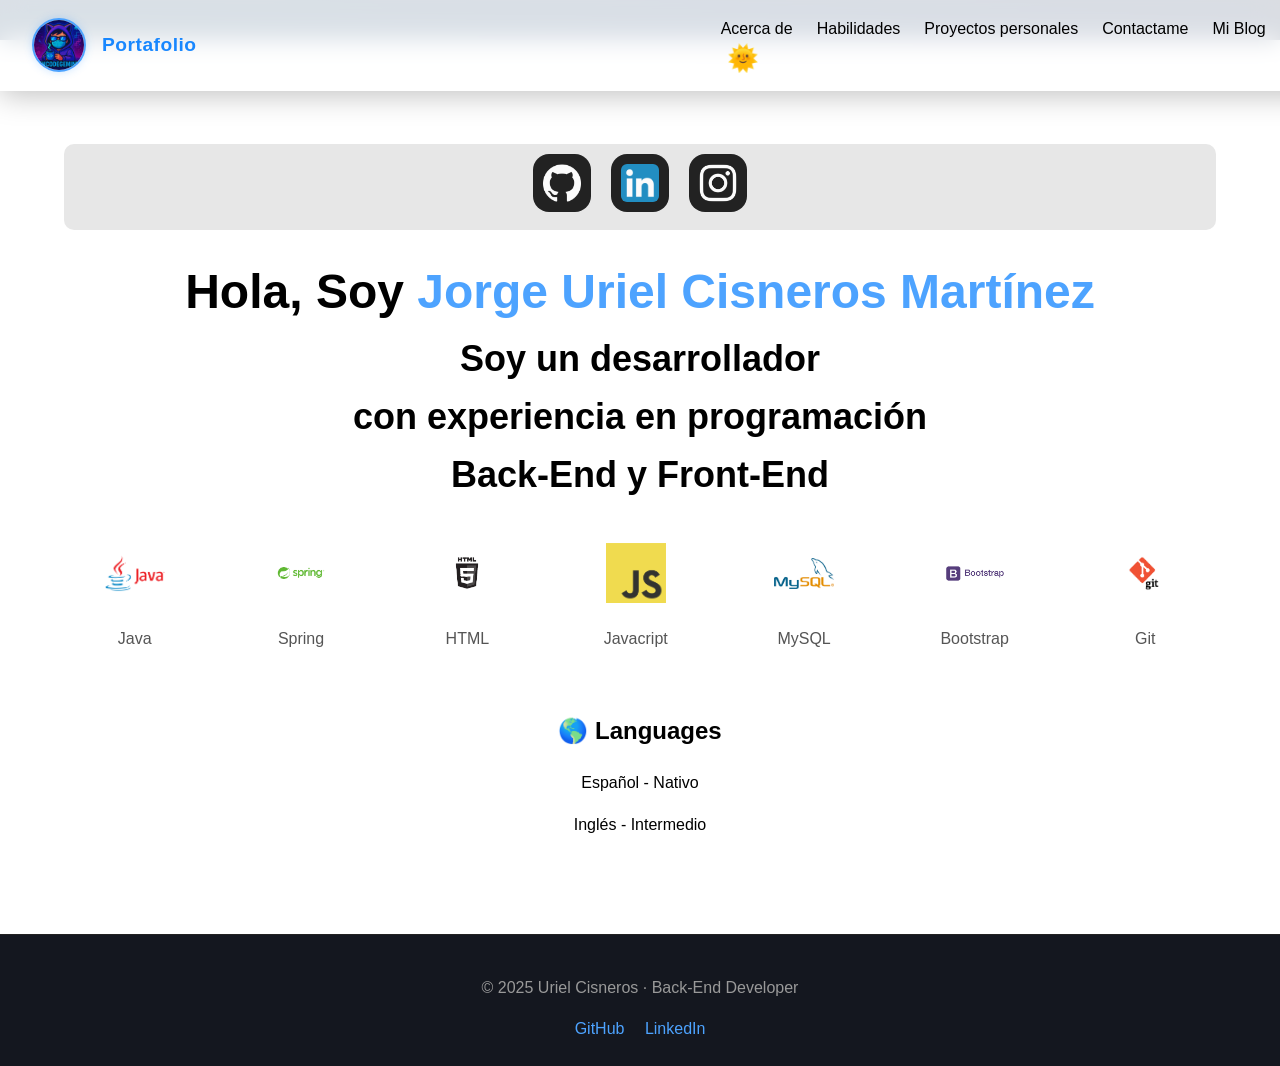
==== index.html @ 3449e710 "modificaciones del modo claro/modo oscuro" ====
<!DOCTYPE html>
<html lang="es">

<head>
  <meta charset="UTF-8">
  <meta name="viewport" content="width=device-width, initial-scale=1.0">
  <title>Portafolio - Uriel Cisneros</title>
  <link rel="stylesheet" href="style_principal.css">

</head>

<body>
  <!-- HEADER -->
  <header class="header">
    <div class="logo-container">
      <img src="media/logo.png" alt="Logo" class="logo">
      <h1>Portafolio</h1>
    </div>
    <nav class="navbar">
      <ul>
        <li><a data-modal="about-modal" href="#">Acerca de</a></li>
        <li><a data-modal="habilities-modal" href="#">Habilidades</a></li>
        <li><a data-modal="projects-modal" href="#">Proyectos personales</a></li>
        <li><a data-modal="contact-modal" href="#">Contactame</a></li>
        <li><a href="notas.html">Mi Blog</a></li>
        <li><a href="#">CV</a></li>
      </ul>
      <button id="theme-toggle" class="theme-toggle">🌞</button>
    </nav>
  </header>

  <!-- MODAL HOME -->
  <div id="home-modal" class="modal active">
    <div class="modal-content">
      
      <div class="redes-sociales">
        <a href="https://github.com/EncodeGeminis"><img src="media/logo_git_hub.png" alt="GitHub"></a>
        <a href="https://www.linkedin.com/in/jorge-uriel-cisneros-martinez-8104a3252/"><img
            src="media/logo_linked_in.png" alt="LinkedIn"></a>
        <a href="https://www.instagram.com/rx.blake?igsh=cTdqNm5lcXN5YTht"><img src="media/logo_instagram.png"
            alt="Instagram"></a>
      </div>

      <h1>Hola, Soy <span class="highlight">Jorge Uriel Cisneros Martínez</span></h1>
      <h2 class="text-sub">Soy un desarrollador </h2>
      <h2 class="text-sub">con experiencia en programación</h2>
      <h2 class="text-sub">Back-End y Front-End</h2>


      <div class="card-tecnologies">
        <div class="tecnologias">
          <div>
            <img src="media/logo_java.png" alt="Java">
            <h2>Java</h2>
          </div>
          <div>
            <img src="media/logo_spring.png" alt="Spring">
            <h2>Spring</h2>
          </div>
          <div>
            <img src="media/logo_html.png" alt="HTML">
            <h2>HTML</h2>
          </div>
          <div>
            <img src="media/logo_js.png" alt="JavaScript">
            <h2>Javacript</h2>
          </div>
          <div>
            <img src="media/logo_mysql.png" alt="MySQL">
            <h2>MySQL</h2>
          </div>
          <div>
            <img src="media/logo_bootstrap.png" alt="Bootstrap">
            <h2>Bootstrap</h2>
          </div>
          <div>
            <img src="media/logo_git.png" alt="Git">
            <h2>Git</h2>
          </div>
        </div>
      </div>

      <div class="idiomas">
        <h2>🌎 Languages</h2>
        <p>Español - Nativo</p>
        <p>Inglés - Intermedio</p>
      </div>
    </div>
  </div>

  <!-- MODAL ABOUT -->
  <div id="about-modal" class="modal">
    <div class="modal-content">
      <h1>¿Quién es? <span class="highlight">Jorge Uriel Cisneros Martínez</span></h1>
      <h2>soy un desarrollador apasionado por la programacion y la tecnologia</h2>

      <p class="intro-text">
        Desarrollador Full-stack apasionado por crear software funcional, moderno y bien estructurado. Graduado en
        Ciencias Computacionales, con experiencia en el uso de Spring, JPA, Firebase y tecnologías web como HTML, CSS y
        JavaScript.

        Disfruto transformar ideas en proyectos reales, optimizando procesos y aplicando soluciones inteligentes. Me
        considero una persona analítica, autodidacta y con una fuerte orientación a la mejora continua. Actualmente
        enfocado en fortalecer mis habilidades backend y contribuir en entornos colaborativos de desarrollo.</p>

      <div class="idiomas">
        <h2>Languages</h2>
        <p>Español - Nativo</p>
        <p>Inglés - Intermedio</p>
      </div>

      <button class="next-btn" onclick="openModal('projects-modal')">Ver proyectos →</button>
    </div>
  </div>

  <!-- MODAL HABILITIES -->
  <div id="habilities-modal" class="modal">
    <div class="modal-content">
      <h1>Habilidades <span class="highlight">y Herramientas</span></h1>

      <h1>Estan son las habilidades <span class="highlight">y Tecnologias que uso actualmente</span></h1>


      <div class="card-habilities">
        <div class="tecnologias">
          <div>
            <img src="media/logo_java.png" alt="Java">
            <h2>Java</h2>
          </div>
          <div>
            <img src="media/logo_spring.png" alt="Spring">
            <h2>Spring</h2>
          </div>
          <div>
            <img src="media/logo_html.png" alt="HTML">
            <h2>HTML</h2>
          </div>
          <div>
            <img src="media/logo_js.png" alt="JavaScript">
            <h2>Javacript</h2>
          </div>
          <div>
            <img src="media/logo_mysql.png" alt="MySQL">
            <h2>MySQL</h2>
          </div>
          <div>
            <img src="media/logo_bootstrap.png" alt="Bootstrap">
            <h2>Bootstrap</h2>
          </div>
          <div>
            <img src="media/logo_git.png" alt="Git">
            <h2>Git</h2>
          </div>
        </div>
      </div>
    </div>
  </div>

  <!-- MODAL PROJECTS -->
  <div id="projects-modal" class="modal">
    <div class="modal-content">
      <div class="container-projects">
        <h1>Mis proyectos</h1>
        <div class="project-card">
          <div class="project-left">
            <h3 class="project-title">Crud Bancario con Spring</h3>
            <p class="project-description">
              Desarrollé una aplicación web utilizando Spring Framework con Hibernate para la gestión de empleados y
              usuarios, conectada a una base de datos MySQL...
            </p>
            <div class="project-tags">
              <span>Java</span>
              <span>Springboot</span>
              <span>MySQL</span>
              <span>HTML/CSS</span>
            </div>
            <a href="https://github.com/EncodeGeminis/spring-crud">ver repositorio</a>
          </div>
          <div class="project-right">
            <div class="project-image" onclick="openCarousel('spring', event)">
              <img src="media/spring/crud_1.png" alt="spring">
              <div class="image-overlay">ver más imágenes</div>
            </div>
          </div>
        </div>

        <div class="project-card">
          <div class="project-left">
            <h3 class="project-title">App con Android studio</h3>
            <p class="project-description">Desarrollé una aplicación móvil utilizando Android Studio con Java y
              Firebase, que permite a los usuarios autenticarse y gestionar su información de manera interactiva. La
              aplicación incluye funcionalidades para crear y almacenar notas, guardar información personal, visualizar
              imágenes y reproducir música, así como un chat básico para interactuar con otros usuarios. La
              implementación garantiza un manejo eficiente de datos en tiempo real y una experiencia de usuario fluida.
            </p>
            <div class="project-tags">
              <span>Java</span>
              <span>Firebase</span>
            </div>
             <a href="https://github.com/EncodeGeminis/ApiRest">ver repositorio</a>
          </div>
          <div class="project-right">
            <div class="project-image" onclick="openCarousel('android', event)">
              <img src="media/android/android_1.png" alt="proyecto1">
              <div class="image-overlay">ver más imágenes</div>
            </div>
          </div>
        </div>

        <div class="project-card">
          <div class="project-left">
            <h3 class="project-title">English web app</h3>
            <p class="project-description">
              Desarrollé una página web educativa para la visualización y repaso de los
              temas fundamentales del idioma inglés, utilizando HTML, CSS y JavaScript. La aplicación incorpora
              almacenamiento local con archivos JSON, permitiendo una gestión eficiente de los contenidos y una
              experiencia de aprendizaje interactiva para los usuarios.
            </p>
            <div class="project-tags">
              <span>HTML</span>
              <span>CSS</span>
              <span>Javascript</span>
              <span>JSON</span>
            </div>
            <a href="https://github.com/EncodeGeminis/EnglishWebApp">ver repositorio</a>
          </div>
          <div class="project-right">
            <div class="project-image" onclick="openCarousel('englishApp', event)">
              <img src="media/englishApp/english_1.png" alt="proyecto1">
              <div class="image-overlay">ver más imágenes</div>
            </div>
          </div>
        </div>

        <div class="project-card">
          <div class="project-left">
            <h3 class="project-title">Java projects</h3>
            <p class="project-description">
              Compilé una carpeta de ejemplos de código en Java, que incluye
              implementaciones de conceptos y estructuras fundamentales del lenguaje. Este proyecto refleja mi
              conocimiento práctico en programación orientada a objetos, manejo de estructuras de control, colecciones y
              buenas prácticas en desarrollo Java..
            </p>
            <div class="project-tags">
              <span>Java</span>
            </div>
            <a href="https://github.com/EncodeGeminis/JavaProjects">ver repositorio</a>
          </div>
          <div class="project-right">
            <div class="project-image" onclick="openCarousel('javaProjects', event)">
              <img src="media/java/java_1.png" alt="javaProjects">
              <div class="image-overlay">ver más imágenes</div>
            </div>
          </div>
        </div>

        <div class="project-card">
          <div class="project-left">
            <h3 class="project-title">Spring Security</h3>
            <p class="project-description">
              Desarrollé una aplicación web utilizando Spring Framework, Java, Thymeleaf y
              Hibernate, enfocada en la seguridad y autenticación de usuarios mediante Spring Security. La aplicación
              permite la asignación de roles de Administrador y Usuario, controlando el acceso a la gestión de empleados
              y garantizando la protección de la información sensible.
            </p>
            <div class="project-tags">
              <span>Java</span>
              <span>Bootstrap</span>
              <span>Springboot</span>
              <span>Mysql</span>
              <span>HTML/ CSS</span>
            </div>
            <a href="https://github.com/EncodeGeminis/SpringSecurity">ver repositorio</a>
          </div>
          <div class="project-right">
            <div class="project-image" onclick="openCarousel('springSecurity', event)">
              <img src="media/spring_security/spring_security_1.png" alt="proyecto1">
              <div class="image-overlay">ver más imágenes</div>
            </div>
          </div>
        </div>

        

        <div id="carousel-modal" class="carousel-modal hidden">
          <span class="close-btn" onclick="closeCarousel()">&times;</span>
          <img id="carousel-img" src="" alt="Imagen del proyecto" />
          <div class="carousel-controls">
            <button onclick="prevImage()">←</button>
            <button onclick="nextImage()">→</button>
          </div>
        </div>

      
        <button class="prev-btn" onclick="openModal('about-modal')">← Volver</button>
      
      </div>
    </div>
  </div>

  <!-- MODAL CONTACT-->
<div id="contact-modal" class="modal">
  <div class="modal-content contact-container">

    <h1>📬 Contactame</h1>
    <p>¿Tienes un proyecto en mente o deseas colaborar? Contáctame y estaré encantado de conversar.</p>

    <div class="contact-info">
      <div class="contact-item">
        <img src="media/logo_mail.jpg" alt="Email">
        <a href="mailto:urielc.developer@gmail.com">urielc.developer@gmail.com</a>
      </div>

      <div class="contact-item">
        <img src="media/logo_linked_in.png" alt="LinkedIn">
        <a href="https://www.linkedin.com/in/jorge-uriel-cisneros-martinez-8104a3252/" target="_blank">LinkedIn</a>
      </div>

      <div class="contact-item">
        <img src="media/logo_git_hub.png" alt="GitHub">
        <a href="https://github.com/EncodeGeminis" target="_blank">GitHub</a>
      </div>
    </div>

    <form class="contact-form" action="mailto:urielc.developer@gmail.com" method="post" enctype="text/plain">
      <input type="text" name="name" placeholder="Tu nombre" required>
      <input type="email" name="email" placeholder="Tu correo electrónico" required>
      <textarea name="message" placeholder="Escribe tu mensaje..." required></textarea>
      <button type="submit">Enviar mensaje</button>
    </form>

    <button class="prev-btn" onclick="openModal('projects-modal')">← Volver</button>
  </div>
</div>



  <footer class="site-footer">
    <div class="footer-content">
      <p>© 2025 Uriel Cisneros · Back-End Developer</p>
      <div class="footer-links">
        <a href="https://github.com/EncodeGeminis" target="_blank">GitHub</a>
        <a href="https://www.linkedin.com/in/jorge-uriel-cisneros-martinez-8104a3252/" target="_blank">LinkedIn</a>
      </div>
    </div>
  </footer>
  <script src="script.js"></script>
</body>

</html>
---- style_principal.css ----
/* ======= ESTILOS BASE ======= */
body {
    font-family: "Poppins", sans-serif;
    margin: 0;
    padding: 0;
    min-height: 100vh;
  background: linear-gradient(135deg, rgba(0, 123, 255, 0.25), rgba(0, 0, 40, 0.3));
  overflow-x: hidden;
  line-height: 1.6;
  position: relative;
  color: #fff;
    transition: background 0.4s ease, color 0.4s ease;
}

body::before {
  content: "";
  position: fixed;
  top: 0;
  left: 0;
  width: 100%;
  height: 100%;
  background: rgba(20, 25, 40, 0.45);
  backdrop-filter: blur(20px) saturate(180%);
  -webkit-backdrop-filter: blur(20px) saturate(180%);
  z-index: -1;
}

a {
    color: #4da3ff;
    text-decoration: none;
    transition: color 0.3s;
}

a:hover {
    color: #82c3ff;
}

/* ======= HEADER ======= */
.header {
    position: fixed;
    top: 0;
    left: 0;
    width: 100%;
    z-index: 2000;
    display: flex;
    justify-content: space-between;
    align-items: center;
    padding: 1rem 2rem;
    background: rgba(255, 255, 255, 0.75);
    backdrop-filter: blur(12px);
    border-bottom: 1px solid rgba(255, 255, 255, 0.08);
    box-shadow: 0 4px 30px rgba(0, 0, 0, 0.25);
}

.logo-container {
    display: flex;
    align-items: center;
    gap: 1rem;
}

.logo {
    height: 50px;
    border-radius: 50%;
    border: 2px solid #4da3ff;
    box-shadow: 0 0 8px rgba(77, 163, 255, 0.3);
}

.header h1 {
    font-size: 1.2rem;
    letter-spacing: 0.5px;
    color:#007bff;
    opacity: 0.9;
}

.navbar ul {
    list-style: none;
    display: flex;
    gap: 1.5rem;
    margin: 0;
    padding: 0;
}

.navbar a {
    font-weight: 500;
    color: #000000;
    transition: color 0.3s, transform 0.2s;
}

.navbar a:hover {
    color: #4da3ff;
    transform: translateY(-2px);
}

.card-tecnologies {
    margin: 40px 0;
}

.card-tecnologies h2 {
    text-align: center;
    font-size: 1.8rem;
    margin-bottom: 20px;
    color: #6657d7;
}

.tecnologias {
    display: flex;
    align-items: center;
    justify-content:space-around;
    gap: 25px;
    justify-items: center;
}

.tecnologias>div {
    display: flex;
    flex-direction: column;
    box-shadow:rgba(0, 0, 0, 0.05);
    align-items: center;
    text-align: center;
    transition: transform 0.3s ease, box-shadow 0.3s ease;
    cursor: default;
}

.tecnologias img {
    width: 60px;
    height: 60px;
    object-fit: contain;
    margin-bottom: 10px;
}

.tecnologias h2 {
    font-size: 1rem;
    font-weight: 500;
    color: #555;
}

.tecnologias>div:hover {
    transform: scale(1.15);
    filter: grayscale(0);
    transform: translateY(-5px);
    box-shadow: 0 4px 15px rgba(0, 0, 0, 0.1);
}

.card-habilities {
    display: flex;
    background-color: #1f2333;
    padding: 100px;
    border-radius: 26px;
    justify-content: center;
    flex-wrap: wrap;
    gap: 1.5rem;
    margin-top: 1rem;
}

.card-habilities img {
    width: 100px;
    border-radius: 26px;
    padding: 5px;
    filter: grayscale(0.2);
    transition: transform 0.3s, filter 0.3s;
}

.tecnologias img:hover {
    transform: scale(1.15);
    filter: grayscale(0);
}

.redes-sociales {
    margin: 1.5rem 0;
    background-color: #e7e7e7;
    padding: 10px;
    border-radius: 10px;
}

.redes-sociales img {
    width: 38px;
    margin: 0 0.5rem;
    opacity: 0.85;
    background-color: #000000;
    padding: 10px;
    border-radius: 16px;
    transition: transform 0.3s, opacity 0.3s;
}

.redes-sociales img:hover {
    transform: scale(1.1);
    opacity: 1;
}

/* Botón del modo oscuro/claro */
.theme-toggle {
    background: none;
    border: none;
    font-size: 1.6rem;
    color: #f9f9f9;
    cursor: pointer;
    transition: transform 0.3s ease;
}

.theme-toggle:hover {
    transform: rotate(15deg) scale(1.1);
}

/* ======= MODALES ======= */
.modal {
    position:relative;
    inset: 0;
    display: none;
    justify-content: center;
    align-items: flex-start;
    flex-direction: column;
    overflow-y: auto;
    z-index: 1000;
    margin-top: 80px;
    background: radial-gradient(circle at 30% 20%, #ffffff, #ffffff);
    color: black;
    backdrop-filter: blur(15px);
    transition: opacity 0.5s ease, transform 0.6s ease;
    margin-top: 0;
}
.modal-content h1{
  font-size: 36px;
}

.modal.active {
    display: flex;
    opacity: 1;
    margin-top: 40px;
    transform: translateY(0);
}
.image-overlay{
  background-color: #007bff;
  color: white;
  border-radius: 10px;
  margin: 0;
}

.modal-content {
    max-width: 1500px;
    width: 90%;
    text-align: center;
    padding: 5rem 2rem;
    margin: auto;
    animation: fadeInUp 0.7s ease;
}
.modal-content h1{
  font-size: 48px;
  color: black;
  margin: 0;
}
.modal-content .text-sub{
  font-size: 36px;
  color: black;
  margin: 0;
}
.project-left h3{
  font-size: 36px;
}

@keyframes fadeInUp {
    from {
        opacity: 0;
        transform: translateY(40px);
    }

    to {
        opacity: 1;
        transform: translateY(0);
    }
}

.highlight {
    color: #4da3ff;
    font-weight: 600;
}

/* ===== BOTONES ENTRE MODALES ===== */
.next-btn,
.prev-btn {
    background: #4da3ff;
    color: white;
    border: none;
    border-radius: 8px;
    padding: 0.8rem 1.5rem;
    margin-top: 2rem;
    cursor: pointer;
    font-size: 1rem;
    transition: background 0.3s, transform 0.3s;
}

.next-btn:hover,
.prev-btn:hover {
    background: #007bff;
    transform: translateY(-3px);
}

#projects {
    text-align: center;
    font-size: 2rem;
    margin-top: 3rem;
    color: #4da3ff;
}

.container-projects {
  display: flex;
  flex-direction: column;
  gap: 2.5rem;
  max-width: 1200px;
  padding: 6rem 3rem 2rem;
  background-color: #007bff;
  margin: auto;
}

.project-card {
  display: flex;
  flex-direction: row;
  background: #404246;
  border-radius: 16px;
  padding: 1.5rem;
  padding-bottom: 100px;
  box-shadow: 0 4px 20px rgba(0, 0, 0, 0.3);
  border: 1px solid #2c2f38;
  transition: transform 0.25s ease, box-shadow 0.3s ease;
  gap: 2rem;
}

.project-card:hover {
  transform: translateY(-5px);
  box-shadow: 0 8px 25px rgba(0, 0, 0, 0.4);
  border-color: #4da3ff;
}

/* Columnas internas */
.project-left, .project-right {
  flex: 1;
}

.project-left {
  display: flex;
  flex-direction: column;
  justify-content: space-between;
}

.project-title {
  color: #4da3ff;
  margin-bottom: 1rem;
  font-size: 1.5rem;
}

.project-description {
  color: #cfd2dc;
  font-size: 1rem;
  line-height: 1.5;
  margin-bottom: 1rem;
}

.project-tags {
  margin-bottom: 1rem;
}

.project-tags span {
  display: inline-block;
  background: #2c303a;
  color: #9ca3af;
  border-radius: 8px;
  padding: 0.3rem 0.8rem;
  margin: 0.2rem 0.3rem 0 0;
  font-size: 0.8rem;
}

.project-left a {
  display: inline-block;
  text-decoration: none;
  background: #4da3ff;
  color: #fff;
  padding: 0.5rem 1rem;
  border-radius: 8px;
  font-weight: 500;
  transition: background 0.3s ease;
}

.project-left a:hover {
  background: #3390ff;
}

/* Imagen */
.project-right .project-image {
  width: 100%;
  height: 100%;
  overflow: hidden;
  border-radius: 12px;
}

.project-right .project-image img {
  width: 100%;
  height: auto;
  object-fit: cover;
  border-radius: 12px;
  transition: transform 0.4s ease;
}

.project-right .project-image:hover img {
  transform: scale(1.05);
}

/* Responsive */
@media (max-width: 900px) {
  .project-card {
    flex-direction: column;
  }

  .project-left, .project-right {
    width: 100%;
  }
}

/* Contacto */
.contact-container {
  max-width: 700px;
  margin: 5vh auto;
  padding: 3rem;
  background: linear-gradient(145deg, #1f2233, #181a27);
  border-radius: 20px;
  box-shadow: 0 8px 40px rgba(0, 0, 0, 0.5);
  text-align: center;
  color: #fff;
  animation: fadeInUp 0.6s ease forwards;
}

.contact-container h1 {
  font-size: 2.2rem;
  color: #4da3ff;
  margin-bottom: 1rem;
}

.contact-container p {
  color: #cfd2dc;
  margin-bottom: 2rem;
  font-size: 1.05rem;
}

/* Información de contacto */
.contact-info {
  display: flex;
  flex-direction: column;
  gap: 1rem;
  align-items: center;
  margin-bottom: 2.5rem;
}

.contact-item {
  display: flex;
  align-items: center;
  gap: 1rem;
}

.contact-item img {
  width: 35px;
  height: 35px;
  filter: brightness(0) invert(1);
}

.contact-item a {
  color: #4da3ff;
  text-decoration: none;
  font-weight: 500;
  transition: color 0.3s;
}

.contact-item a:hover {
  color: #82c7ff;
}

/* Formulario */
.contact-form {
  display: flex;
  flex-direction: column;
  gap: 1rem;
}

.contact-form input,
.contact-form textarea {
  background: #2a2d3a;
  border: 1px solid #3a3e4e;
  border-radius: 12px;
  padding: 0.9rem;
  color: #e5e7eb;
  font-size: 1rem;
  transition: border-color 0.3s, background 0.3s;
}

.contact-form input:focus,
.contact-form textarea:focus {
  border-color: #4da3ff;
  background: #2f3243;
  outline: none;
}

.contact-form textarea {
  height: 120px;
  resize: none;
}

.contact-form button {
  background: #4da3ff;
  color: white;
  border: none;
  padding: 0.9rem;
  border-radius: 12px;
  font-weight: 600;
  font-size: 1rem;
  cursor: pointer;
  transition: background 0.3s, transform 0.3s;
}

.contact-form button:hover {
  background: #3390ff;
  transform: scale(1.05);
}

/* Botón volver */
.prev-btn {
  margin-top: 2rem;
  background: transparent;
  border: 1px solid #4da3ff;
  color: #4da3ff;
  padding: 0.6rem 1.2rem;
  border-radius: 10px;
  cursor: pointer;
  transition: all 0.3s;
}

.prev-btn:hover {
  background: #4da3ff;
  color: #fff;
}



footer {
    background: #14171f;
    padding: 1.5rem;
    text-align: center;
    border-top: 1px solid #222;
    color: #999;
}

.footer-links a {
    color: #4da3ff;
    margin: 0 0.5rem;
}

.footer-links a:hover {
    text-decoration: underline;
}


.carousel-modal {
    position: absolute;
    top: 0;
    left: 0;
    width: 100%;
    height: 100vh;
    background: rgba(15, 17, 22, 0.8);
    display: flex;
    justify-content: center;
    align-items: center;
    flex-direction: column;
    backdrop-filter: blur(8px);
    -webkit-backdrop-filter: blur(8px);
    transition: opacity 0.3s ease;
    z-index: 999;
}

.carousel-modal img {
    max-width: 90%;
    max-height: 70vh;
    border-radius: 16px;
    box-shadow: 0 0 25px black;
}

.carousel-controls button {
    background-color: #FFD700;
    border: none;
    padding: 0.6rem 1.3rem;
    font-size: 1.2rem;
    color: #1E2A78;
    font-weight: 600;
    border-radius: 8px;
    margin: 0 0.5rem;
    cursor: pointer;
    transition: all 0.3s;
}

.carousel-controls button:hover {
    background-color: #FFC107;
}

.hidden {
    display: none;
}

.close-btn {
    position: absolute;
    top: 2rem;
    right: 2rem;
    font-size: 2rem;
    color: #FFD700;
    cursor: pointer;
    transition: color 0.3s;
}

.close-btn:hover {
    color: #fff;
}

/* ===== MODO CLARO ===== */
body.light-mode {
    background: rgba(15, 17, 22, 0.75);
    color: white;
}

body.light-mode .header {
    background: rgba(15, 17, 22, 0.75);
    border-bottom: 1px solid #dfe3eb;
    box-shadow: 0 4px 15px rgba(0, 0, 0, 0.05);
}

body.light-mode .navbar a {
    color: white;
}

body.light-mode .navbar a:hover {
    color: #007bff;
}

body.light-mode .theme-toggle {
    color: #ffffff;
}

body.light-mode .modal {
    background: radial-gradient(circle at 30% 20%, #232c37, #1b1b1b);
    color: white;
}
body.light-mode .modal h1{
    color: white;
}
body.light-mode .modal .text-sub{
    color: white;
}
body.light-mode .redes-sociales{
  background-color: #20202e;
}
/* === Efectos Fade In/Out para los modales === */
.modal {
    opacity: 0;
    visibility: hidden;
    transition: opacity 0.4s ease, visibility 0.4s ease;
}

.modal.active {
    opacity: 1;
    visibility: visible;
}

.modal.fade-in {
    animation: fadeIn 0.5s forwards;
}

.modal.fade-out {
    animation: fadeOut 0.4s forwards;
}

@keyframes fadeIn {
    from {
        opacity: 0;
        transform: translateY(30px);
    }

    to {
        opacity: 1;
        transform: translateY(0);
    }
}

@keyframes fadeOut {
    from {
        opacity: 1;
        transform: translateY(0);
    }

    to {
        opacity: 0;
        transform: translateY(30px);
    }
}
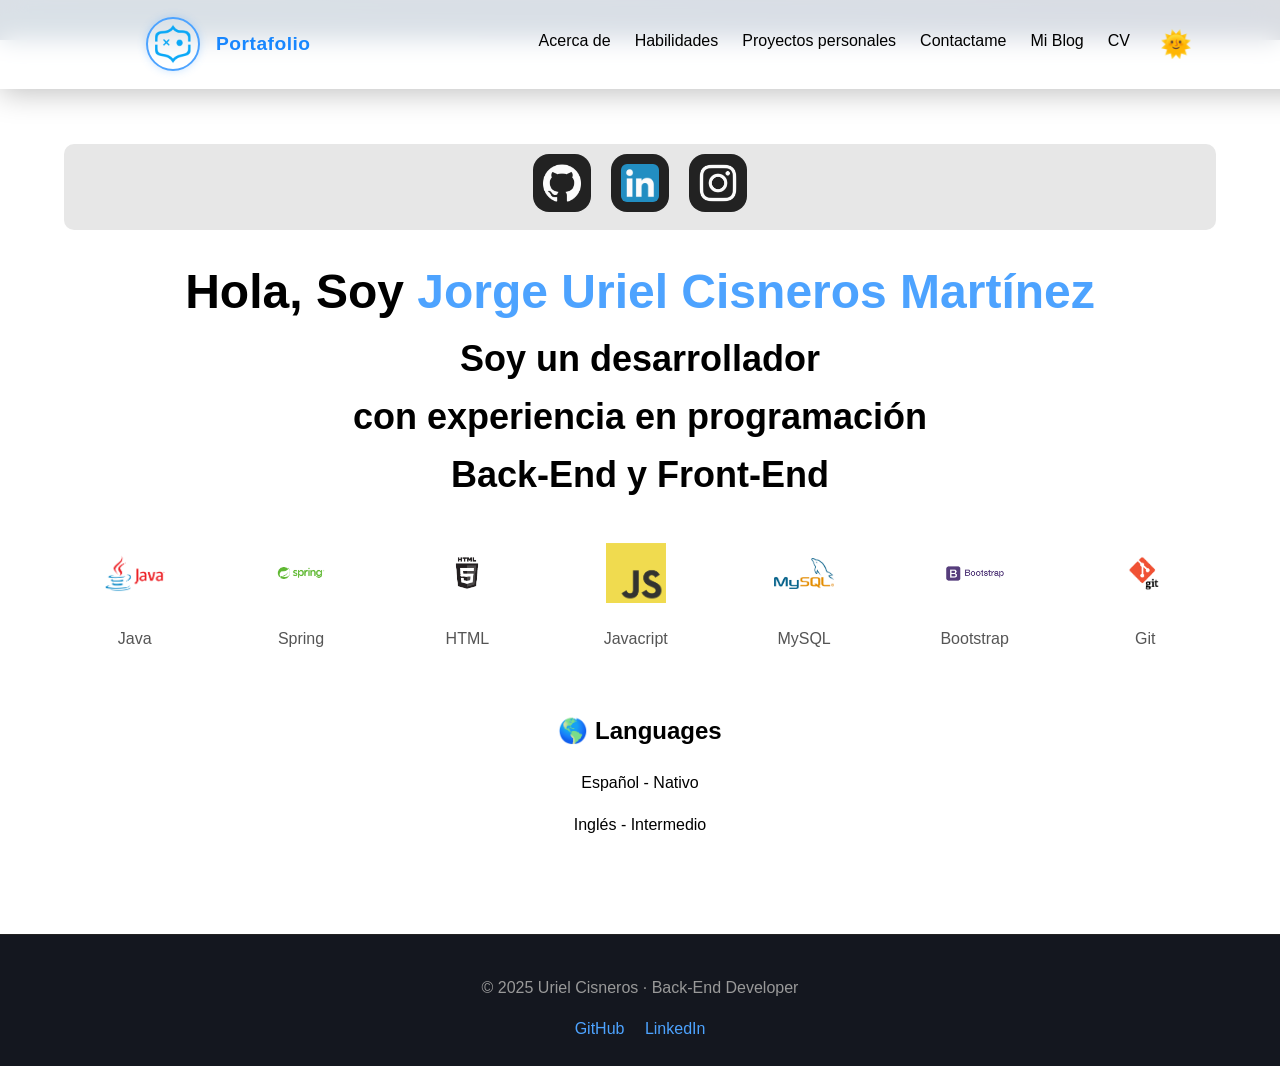
==== commit fb7635ad: "se agrego el menu hamburguesa para cuando se hace una vista movil de la pagina web" ====
--- a/index.html
+++ b/index.html
@@ -13,10 +13,16 @@
   <!-- HEADER -->
   <header class="header">
     <div class="logo-container">
-      <img src="media/logo.png" alt="Logo" class="logo">
+       <!-- Ícono menú móvil -->
+    <div class="menu-toggle" id="menu-toggle">
+      <span></span>
+      <span></span>
+      <span></span>
+    </div>
+      <img src="media/icon_logo.png" alt="Logo" class="logo">
       <h1>Portafolio</h1>
     </div>
-    <nav class="navbar">
+    <nav class="navbar" id="navbar">
       <ul>
         <li><a data-modal="about-modal" href="#">Acerca de</a></li>
         <li><a data-modal="habilities-modal" href="#">Habilidades</a></li>
@@ -24,8 +30,10 @@
         <li><a data-modal="contact-modal" href="#">Contactame</a></li>
         <li><a href="notas.html">Mi Blog</a></li>
         <li><a href="#">CV</a></li>
+        <li><button id="theme-toggle" class="theme-toggle">🌞</button></li>
+
       </ul>
-      <button id="theme-toggle" class="theme-toggle">🌞</button>
+      
     </nav>
   </header>
 
@@ -166,7 +174,7 @@
             <h3 class="project-title">Crud Bancario con Spring</h3>
             <p class="project-description">
               Desarrollé una aplicación web utilizando Spring Framework con Hibernate para la gestión de empleados y
-              usuarios, conectada a una base de datos MySQL...
+              usuarios, conectada a una base de datos MySQL.
             </p>
             <div class="project-tags">
               <span>Java</span>
@@ -201,7 +209,7 @@
           </div>
           <div class="project-right">
             <div class="project-image" onclick="openCarousel('android', event)">
-              <img src="media/android/android_1.png" alt="proyecto1">
+              <img src="media/android/android_monitor.png" alt="monitor_android">
               <div class="image-overlay">ver más imágenes</div>
             </div>
           </div>
@@ -344,6 +352,27 @@
       </div>
     </div>
   </footer>
+
+  <script>
+    const menuToggle = document.getElementById('menu-toggle');
+    const navbar = document.getElementById('navbar');
+    const navLinks = navbar.querySelectorAll('a');
+
+    // Abrir/cerrar menú
+    menuToggle.addEventListener('click', () => {
+      navbar.classList.toggle('active');
+      menuToggle.classList.toggle('open');
+    });
+
+    // Cerrar menú al hacer clic en un enlace
+    navLinks.forEach(link => {
+      link.addEventListener('click', () => {
+        navbar.classList.remove('active');
+        menuToggle.classList.remove('open');
+      });
+    });
+  </script>
+
   <script src="script.js"></script>
 </body>
 
--- a/style_principal.css
+++ b/style_principal.css
@@ -43,7 +43,7 @@
     width: 100%;
     z-index: 2000;
     display: flex;
-    justify-content: space-between;
+    justify-content: space-around;
     align-items: center;
     padding: 1rem 2rem;
     background: rgba(255, 255, 255, 0.75);
@@ -650,6 +650,109 @@
 body.light-mode .redes-sociales{
   background-color: #20202e;
 }
+
+/* ======= MENÚ HAMBURGUESA ======= */
+.menu-toggle {
+  display: none;
+  flex-direction: column;
+  justify-content: center;
+  cursor: pointer;
+  width: 30px;
+  height: 25px;
+  gap: 6px;
+  z-index: 3000;
+}
+
+.menu-toggle span {
+  display: block;
+  height: 3px;
+  width: 100%;
+  background-color: #000;
+  border-radius: 2px;
+  transition: all 0.3s ease;
+}
+
+/* Animación al abrir/cerrar */
+.menu-toggle.open span:nth-child(1) {
+  transform: translateY(8px) rotate(45deg);
+}
+.menu-toggle.open span:nth-child(2) {
+  opacity: 0;
+}
+.menu-toggle.open span:nth-child(3) {
+  transform: translateY(-8px) rotate(-45deg);
+}
+
+/* ======= MENÚ LATERAL ======= */
+@media (max-width: 768px) {
+  .navbar {
+    position: fixed;
+    top: 0;
+    right: -100%;
+    width: 75%;
+    height: 100vh;
+    background: rgba(15, 15, 25, 0.96);
+    backdrop-filter: blur(14px);
+    box-shadow: -4px 0 25px rgba(0, 0, 0, 0.4);
+    display: flex;
+    justify-content: center;
+    align-items: center;
+    transition: right 0.5s ease, opacity 0.4s ease;
+    opacity: 0;
+    z-index: 2500;
+  }
+
+  .navbar.active {
+    right: 0;
+    opacity: 1;
+  }
+
+  /* Animación sutil de entrada */
+  .navbar ul {
+    flex-direction: column;
+    gap: 2rem;
+    text-align: center;
+    opacity: 0;
+    transform: translateX(30px);
+    transition: opacity 0.4s ease, transform 0.4s ease;
+  }
+
+  .navbar.active ul {
+    opacity: 1;
+    transform: translateX(0);
+  }
+
+  .navbar a {
+    color: #eaeaea;
+    font-size: 1.2rem;
+    transition: color 0.3s, transform 0.2s;
+  }
+
+  .navbar a:hover {
+    color: #7c4dff;
+    transform: scale(1.05);
+  }
+
+  /* Mostrar ícono */
+  .menu-toggle {
+    display: flex;
+  }
+
+  /* Ajustes header en móvil */
+  .header {
+    justify-content: space-between;
+    padding: 1rem 1.5rem;
+  }
+
+  main {
+    padding: 6rem 1.5rem 3rem;
+  }
+
+  .cards-container {
+    grid-template-columns: 1fr;
+  }
+}
+
 /* === Efectos Fade In/Out para los modales === */
 .modal {
     opacity: 0;
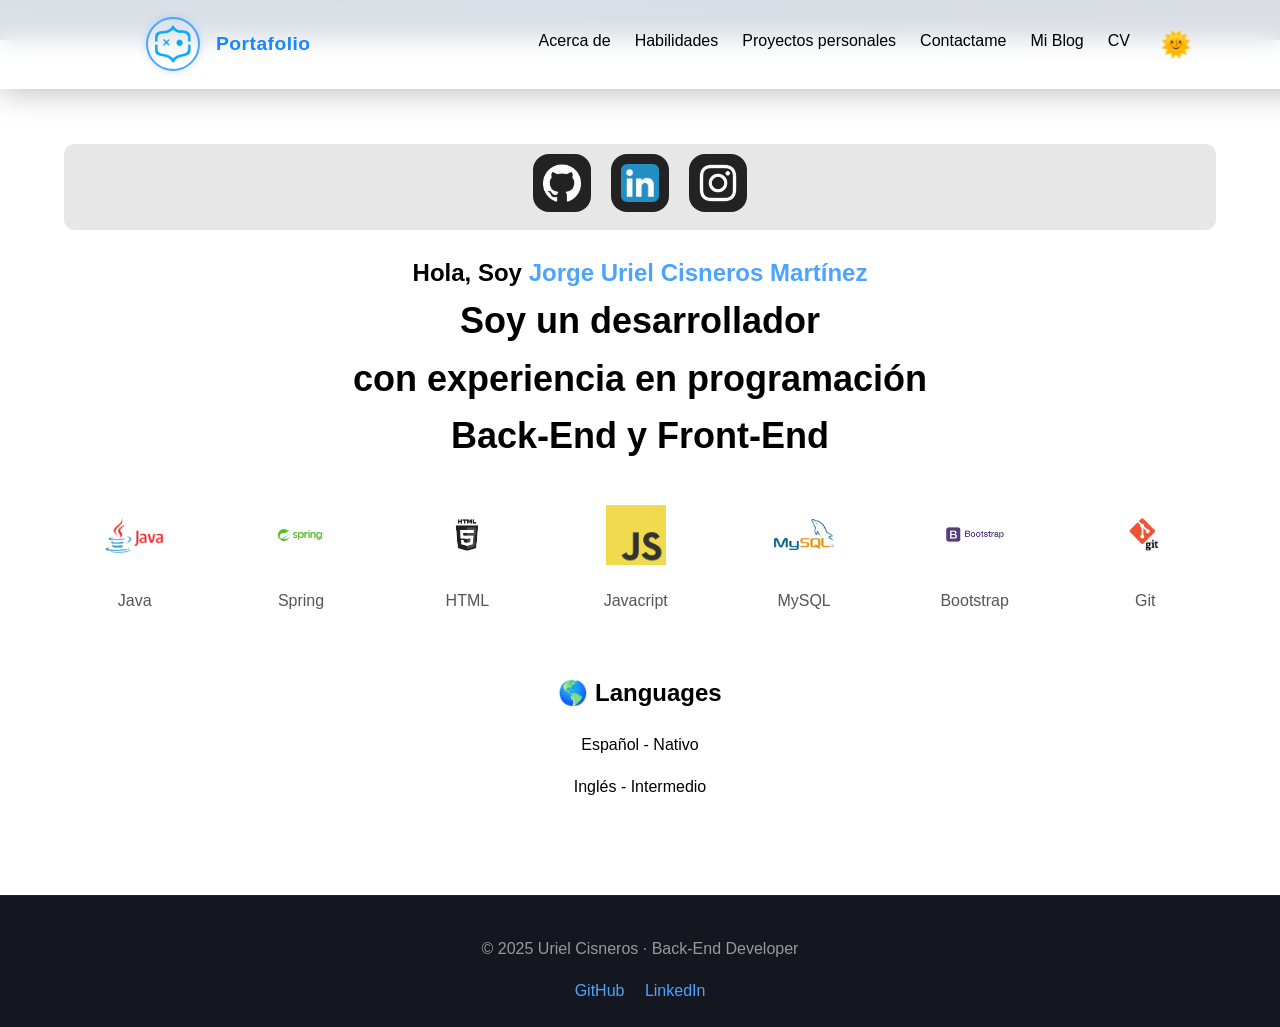
==== commit 075f5b90: "se hizo la mejora de los iconos de habilidades utilizando un estilo uniforme" ====
--- a/index.html
+++ b/index.html
@@ -99,8 +99,8 @@
   <!-- MODAL ABOUT -->
   <div id="about-modal" class="modal">
     <div class="modal-content">
-      <h1>¿Quién es? <span class="highlight">Jorge Uriel Cisneros Martínez</span></h1>
-      <h2>soy un desarrollador apasionado por la programacion y la tecnologia</h2>
+      <h1>Acerca de: </h1>
+      <h2><span class="highlight">Soy un desarrollador apasionado por la programacion y la tecnologia</span> </h2>
 
       <p class="intro-text">
         Desarrollador Full-stack apasionado por crear software funcional, moderno y bien estructurado. Graduado en
@@ -124,40 +124,64 @@
   <!-- MODAL HABILITIES -->
   <div id="habilities-modal" class="modal">
     <div class="modal-content">
-      <h1>Habilidades <span class="highlight">y Herramientas</span></h1>
-
-      <h1>Estan son las habilidades <span class="highlight">y Tecnologias que uso actualmente</span></h1>
+      <h1>Habilidades y Herramientas</span></h1>
+
+      <h1> <span class="highlight">Tecnologias que uso actualmente</span></h1>
 
 
       <div class="card-habilities">
-        <div class="tecnologias">
-          <div>
-            <img src="media/logo_java.png" alt="Java">
+        <div class="tecnologias habilities-card">
+          <div>
+            <img src="media/icons/iconJava.png" alt="Java">
             <h2>Java</h2>
           </div>
           <div>
-            <img src="media/logo_spring.png" alt="Spring">
+            <img src="media/icons/iconSpring.png" alt="Spring">
             <h2>Spring</h2>
           </div>
           <div>
-            <img src="media/logo_html.png" alt="HTML">
-            <h2>HTML</h2>
-          </div>
-          <div>
-            <img src="media/logo_js.png" alt="JavaScript">
+            <img src="media/icons/iconMySql.png" alt="MySql">
+            <h2>MySQL</h2>
+          </div>
+          <div>
+            <img src="media/icons/iconBootstrap.png" alt="Bootstrap">
+            <h2>Bootstrap</h2>
+          </div>
+          <div>
+            <img src="media/icons/iconHTML5.png" alt="HTML">
+            <h2>HTML5</h2>
+          </div>
+          <div>
+            <img src="media/icons/iconCSS3.png" >
             <h2>Javacript</h2>
           </div>
           <div>
-            <img src="media/logo_mysql.png" alt="MySQL">
+            <img src="media/icons/iconJS.png" >
             <h2>MySQL</h2>
           </div>
           <div>
-            <img src="media/logo_bootstrap.png" alt="Bootstrap">
+            <img src="media/icons/iconJQuery.png">
             <h2>Bootstrap</h2>
           </div>
           <div>
-            <img src="media/logo_git.png" alt="Git">
+            <img src="media/icons/iconGit.png" alt="Git">
             <h2>Git</h2>
+          </div>
+          <div>
+            <img src="media/icons/iconGitHub.png" alt="GitHub">
+            <h2>GitHub</h2>
+          </div>
+          <div>
+            <img src="media/icons/iconFirebase.png" alt="Firebase">
+            <h2>Firebase</h2>
+          </div>
+          <div>
+            <img src="media/icons/iconTerminal.png" alt="Terminal">
+            <h2>Linea de comandos</h2>
+          </div>
+          <div>
+            <img src="media/icons/iconVisualStudio.png" alt="VisuaStudio">
+            <h2>Visual Studio Code</h2>
           </div>
         </div>
       </div>
@@ -354,23 +378,7 @@
   </footer>
 
   <script>
-    const menuToggle = document.getElementById('menu-toggle');
-    const navbar = document.getElementById('navbar');
-    const navLinks = navbar.querySelectorAll('a');
-
-    // Abrir/cerrar menú
-    menuToggle.addEventListener('click', () => {
-      navbar.classList.toggle('active');
-      menuToggle.classList.toggle('open');
-    });
-
-    // Cerrar menú al hacer clic en un enlace
-    navLinks.forEach(link => {
-      link.addEventListener('click', () => {
-        navbar.classList.remove('active');
-        menuToggle.classList.remove('open');
-      });
-    });
+    
   </script>
 
   <script src="script.js"></script>
--- a/style_principal.css
+++ b/style_principal.css
@@ -142,21 +142,24 @@
 
 .card-habilities {
     display: flex;
-    background-color: #1f2333;
+    background-color: #3e4664;
     padding: 100px;
     border-radius: 26px;
     justify-content: center;
     flex-wrap: wrap;
     gap: 1.5rem;
-    margin-top: 1rem;
 }
 
 .card-habilities img {
     width: 100px;
     border-radius: 26px;
     padding: 5px;
+    margin: 0;
     filter: grayscale(0.2);
     transition: transform 0.3s, filter 0.3s;
+}
+.card-habilities h2 {
+  color: white;
 }
 
 .tecnologias img:hover {
@@ -243,7 +246,7 @@
     animation: fadeInUp 0.7s ease;
 }
 .modal-content h1{
-  font-size: 48px;
+  font-size: 24px;
   color: black;
   margin: 0;
 }
@@ -305,8 +308,9 @@
   flex-direction: column;
   gap: 2.5rem;
   max-width: 1200px;
-  padding: 6rem 3rem 2rem;
+  padding: 1rem 8rem 2rem;
   background-color: #007bff;
+  border-radius: 26px;
   margin: auto;
 }
 
@@ -322,6 +326,26 @@
   transition: transform 0.25s ease, box-shadow 0.3s ease;
   gap: 2rem;
 }
+.habilities-card{
+  display: grid;
+  grid-template-columns: repeat(5, 100px);
+  grid-template-rows: repeat(3, 100px);
+  width: 100%;
+  gap: 50px;
+}
+.habilities-card div {
+      border-radius: 15px;
+      display: flex;
+      
+      justify-content: space-around;
+      align-items:center;
+      transition: transform 0.3s ease, box-shadow 0.5s ease;
+    }
+.habilities-card div img {
+  width: 100px;
+  height: 100px;
+
+}
 
 .project-card:hover {
   transform: translateY(-5px);
@@ -360,7 +384,7 @@
 .project-tags span {
   display: inline-block;
   background: #2c303a;
-  color: #9ca3af;
+  color: #ddc90f;
   border-radius: 8px;
   padding: 0.3rem 0.8rem;
   margin: 0.2rem 0.3rem 0 0;
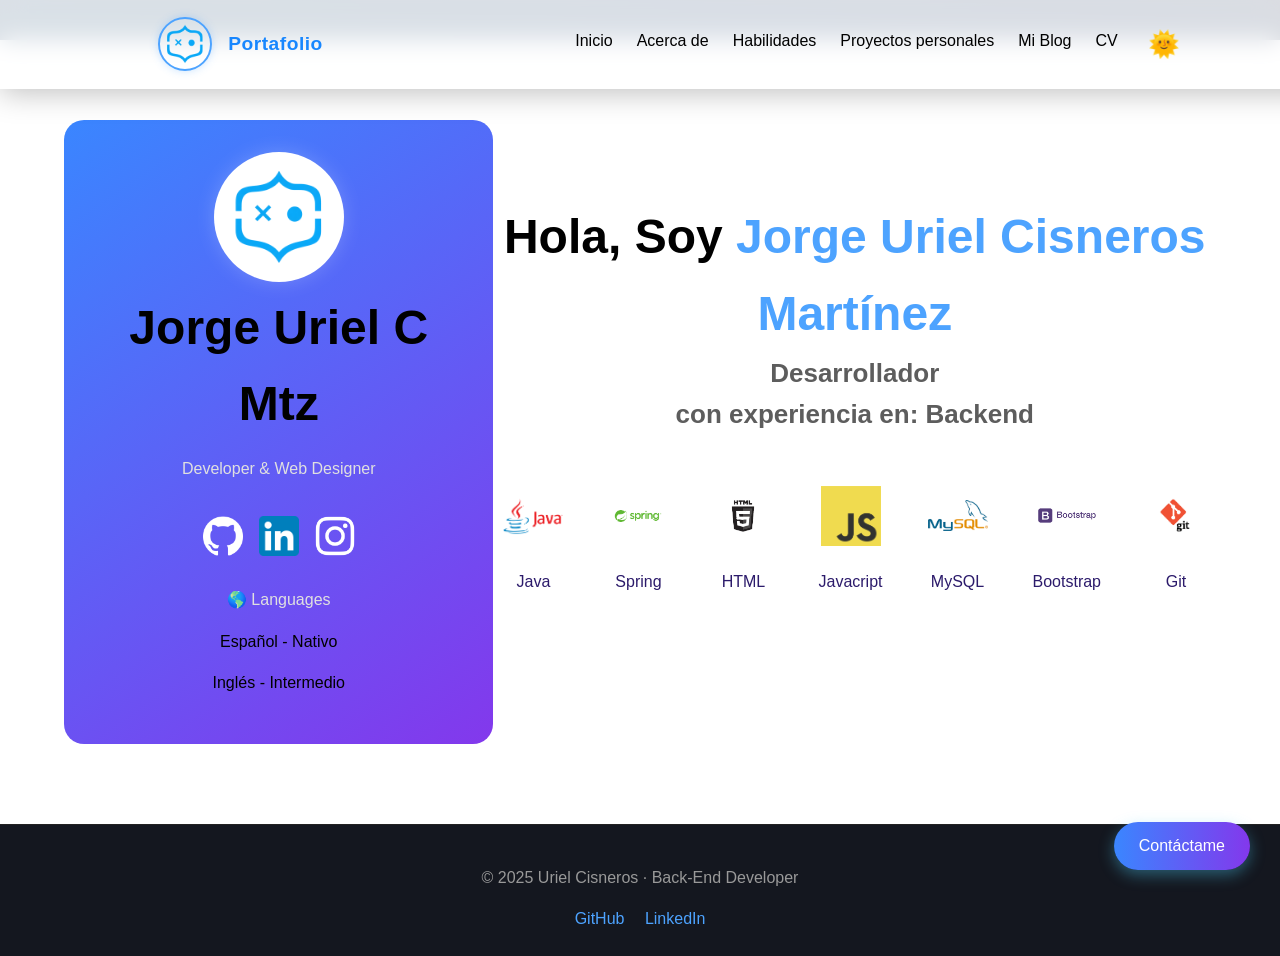
==== commit 3d905371: "se agrego la card de usuario, se hicieron modificaciones en el diseño de la ux, correcciones de erro" ====
--- a/index.html
+++ b/index.html
@@ -13,86 +13,96 @@
   <!-- HEADER -->
   <header class="header">
     <div class="logo-container">
-       <!-- Ícono menú móvil -->
-    <div class="menu-toggle" id="menu-toggle">
-      <span></span>
-      <span></span>
-      <span></span>
-    </div>
+      <!-- Ícono menú móvil -->
+      <div class="menu-toggle" id="menu-toggle">
+        <span></span>
+        <span></span>
+        <span></span>
+      </div>
       <img src="media/icon_logo.png" alt="Logo" class="logo">
       <h1>Portafolio</h1>
     </div>
     <nav class="navbar" id="navbar">
       <ul>
+        <li><a data-modal="home-modal" href="#">Inicio</a></li>
         <li><a data-modal="about-modal" href="#">Acerca de</a></li>
         <li><a data-modal="habilities-modal" href="#">Habilidades</a></li>
         <li><a data-modal="projects-modal" href="#">Proyectos personales</a></li>
-        <li><a data-modal="contact-modal" href="#">Contactame</a></li>
         <li><a href="notas.html">Mi Blog</a></li>
-        <li><a href="#">CV</a></li>
+        <li><a href="cv.html">CV</a></li>
         <li><button id="theme-toggle" class="theme-toggle">🌞</button></li>
 
       </ul>
-      
+
     </nav>
   </header>
 
   <!-- MODAL HOME -->
   <div id="home-modal" class="modal active">
     <div class="modal-content">
-      
-      <div class="redes-sociales">
-        <a href="https://github.com/EncodeGeminis"><img src="media/logo_git_hub.png" alt="GitHub"></a>
-        <a href="https://www.linkedin.com/in/jorge-uriel-cisneros-martinez-8104a3252/"><img
-            src="media/logo_linked_in.png" alt="LinkedIn"></a>
-        <a href="https://www.instagram.com/rx.blake?igsh=cTdqNm5lcXN5YTht"><img src="media/logo_instagram.png"
-            alt="Instagram"></a>
-      </div>
-
-      <h1>Hola, Soy <span class="highlight">Jorge Uriel Cisneros Martínez</span></h1>
-      <h2 class="text-sub">Soy un desarrollador </h2>
-      <h2 class="text-sub">con experiencia en programación</h2>
-      <h2 class="text-sub">Back-End y Front-End</h2>
-
-
-      <div class="card-tecnologies">
-        <div class="tecnologias">
-          <div>
-            <img src="media/logo_java.png" alt="Java">
-            <h2>Java</h2>
-          </div>
-          <div>
-            <img src="media/logo_spring.png" alt="Spring">
-            <h2>Spring</h2>
-          </div>
-          <div>
-            <img src="media/logo_html.png" alt="HTML">
-            <h2>HTML</h2>
-          </div>
-          <div>
-            <img src="media/logo_js.png" alt="JavaScript">
-            <h2>Javacript</h2>
-          </div>
-          <div>
-            <img src="media/logo_mysql.png" alt="MySQL">
-            <h2>MySQL</h2>
-          </div>
-          <div>
-            <img src="media/logo_bootstrap.png" alt="Bootstrap">
-            <h2>Bootstrap</h2>
-          </div>
-          <div>
-            <img src="media/logo_git.png" alt="Git">
-            <h2>Git</h2>
-          </div>
-        </div>
-      </div>
-
-      <div class="idiomas">
-        <h2>🌎 Languages</h2>
-        <p>Español - Nativo</p>
-        <p>Inglés - Intermedio</p>
-      </div>
+      <div class="home">
+        <div class="card-left">
+          <div class="superior">
+            <img src="media/icon_logo.png" alt="Logo GI Solutions" class="avatar">
+            <h1>Jorge Uriel C Mtz</h1>
+            <h2>Developer & Web Designer</h2>
+          </div>
+          <div class="inferior">
+            <div class="redes-sociales">
+              <a href="#"><img src="media/logo_git_hub.png" alt="GitHub"></a>
+              <a href="#"><img src="media/logo_linked_in.png" alt="LinkedIn"></a>
+              <a href="#"><img src="media/logo_instagram.png" alt="Instagram"></a>
+            </div>
+            <div class="idiomas">
+              <h2>🌎 Languages</h2>
+              <p>Español - Nativo</p>
+              <p>Inglés - Intermedio</p>
+            </div>
+          </div>
+
+        </div>
+        <div class="card-right">
+
+          <h1>Hola, Soy <span class="highlight">Jorge Uriel Cisneros Martínez</span></h1>
+          <h2 class="text-sub">Desarrollador </h2>
+          <h2 class="text-sub">con experiencia en: <span class=" text-sub typing" id="typing-text"></span> </h2> 
+
+          <div class="card-tecnologies">
+            <div class="tecnologias">
+              <div>
+                <img src="media/logo_java.png" alt="Java">
+                <h2>Java</h2>
+              </div>
+              <div>
+                <img src="media/logo_spring.png" alt="Spring">
+                <h2>Spring</h2>
+              </div>
+              <div>
+                <img src="media/logo_html.png" alt="HTML">
+                <h2>HTML</h2>
+              </div>
+              <div>
+                <img src="media/logo_js.png" alt="JavaScript">
+                <h2>Javacript</h2>
+              </div>
+              <div>
+                <img src="media/logo_mysql.png" alt="MySQL">
+                <h2>MySQL</h2>
+              </div>
+              <div>
+                <img src="media/logo_bootstrap.png" alt="Bootstrap">
+                <h2>Bootstrap</h2>
+              </div>
+              <div>
+                <img src="media/logo_git.png" alt="Git">
+                <h2>Git</h2>
+              </div>
+            </div>
+          </div>
+
+        </div>
+      </div>
+
     </div>
   </div>
 
@@ -111,12 +121,6 @@
         considero una persona analítica, autodidacta y con una fuerte orientación a la mejora continua. Actualmente
         enfocado en fortalecer mis habilidades backend y contribuir en entornos colaborativos de desarrollo.</p>
 
-      <div class="idiomas">
-        <h2>Languages</h2>
-        <p>Español - Nativo</p>
-        <p>Inglés - Intermedio</p>
-      </div>
-
       <button class="next-btn" onclick="openModal('projects-modal')">Ver proyectos →</button>
     </div>
   </div>
@@ -152,16 +156,16 @@
             <h2>HTML5</h2>
           </div>
           <div>
-            <img src="media/icons/iconCSS3.png" >
+            <img src="media/icons/iconCSS3.png">
             <h2>Javacript</h2>
           </div>
           <div>
-            <img src="media/icons/iconJS.png" >
+            <img src="media/icons/iconJS.png">
             <h2>MySQL</h2>
           </div>
           <div>
             <img src="media/icons/iconJQuery.png">
-            <h2>Bootstrap</h2>
+            <h2>JQuery</h2>
           </div>
           <div>
             <img src="media/icons/iconGit.png" alt="Git">
@@ -229,7 +233,7 @@
               <span>Java</span>
               <span>Firebase</span>
             </div>
-             <a href="https://github.com/EncodeGeminis/ApiRest">ver repositorio</a>
+            <a href="https://github.com/EncodeGeminis/ApiRest">ver repositorio</a>
           </div>
           <div class="project-right">
             <div class="project-image" onclick="openCarousel('android', event)">
@@ -312,7 +316,7 @@
           </div>
         </div>
 
-        
+
 
         <div id="carousel-modal" class="carousel-modal hidden">
           <span class="close-btn" onclick="closeCarousel()">&times;</span>
@@ -323,49 +327,46 @@
           </div>
         </div>
 
-      
+
         <button class="prev-btn" onclick="openModal('about-modal')">← Volver</button>
-      
+
       </div>
     </div>
   </div>
 
   <!-- MODAL CONTACT-->
-<div id="contact-modal" class="modal">
-  <div class="modal-content contact-container">
-
-    <h1>📬 Contactame</h1>
-    <p>¿Tienes un proyecto en mente o deseas colaborar? Contáctame y estaré encantado de conversar.</p>
-
-    <div class="contact-info">
-      <div class="contact-item">
-        <img src="media/logo_mail.jpg" alt="Email">
-        <a href="mailto:urielc.developer@gmail.com">urielc.developer@gmail.com</a>
-      </div>
-
-      <div class="contact-item">
-        <img src="media/logo_linked_in.png" alt="LinkedIn">
-        <a href="https://www.linkedin.com/in/jorge-uriel-cisneros-martinez-8104a3252/" target="_blank">LinkedIn</a>
-      </div>
-
-      <div class="contact-item">
-        <img src="media/logo_git_hub.png" alt="GitHub">
-        <a href="https://github.com/EncodeGeminis" target="_blank">GitHub</a>
-      </div>
-    </div>
-
-    <form class="contact-form" action="mailto:urielc.developer@gmail.com" method="post" enctype="text/plain">
-      <input type="text" name="name" placeholder="Tu nombre" required>
-      <input type="email" name="email" placeholder="Tu correo electrónico" required>
-      <textarea name="message" placeholder="Escribe tu mensaje..." required></textarea>
-      <button type="submit">Enviar mensaje</button>
-    </form>
-
-    <button class="prev-btn" onclick="openModal('projects-modal')">← Volver</button>
-  </div>
-</div>
-
-
+  <div id="contact-modal" class="modal">
+    <div class="modal-content contact-container">
+
+      <h1>📬 Contactame</h1>
+      <p>estaré encantado de conversar.</p>
+
+      <div class="contact-info">
+
+        <div class="contact-item">
+          <img src="media/logo_linked_in.png" alt="LinkedIn">
+          <a href="https://www.linkedin.com/in/jorge-uriel-cisneros-martinez-8104a3252/" target="_blank">LinkedIn</a>
+        </div>
+
+        <div class="contact-item">
+          <img src="media/logo_git_hub.png" alt="GitHub">
+          <a href="https://github.com/EncodeGeminis" target="_blank">GitHub</a>
+        </div>
+      </div>
+
+      <form class="contact-form" action="mailto:urielc.developer@gmail.com" method="post" enctype="text/plain">
+        <input type="text" name="name" placeholder="Tu nombre" required>
+        <input type="email" name="email" placeholder="Tu correo electrónico" required>
+        <textarea name="message" placeholder="Escribe tu mensaje..." required></textarea>
+        <button type="submit">Enviar mensaje</button>
+      </form>
+
+      <button class="prev-btn" onclick="openModal('home-modal')">← Volver</button>
+    </div>
+  </div>
+
+  <!-- Botón flotante de contactame -->
+  <button id="btnContact" class="floating-btn">Contáctame</button>
 
   <footer class="site-footer">
     <div class="footer-content">
@@ -377,10 +378,6 @@
     </div>
   </footer>
 
-  <script>
-    
-  </script>
-
   <script src="script.js"></script>
 </body>
 
--- a/style_principal.css
+++ b/style_principal.css
@@ -11,6 +11,12 @@
   color: #fff;
     transition: background 0.4s ease, color 0.4s ease;
 }
+body * {
+  transition: 
+    background-color 0.5s ease,
+    color 0.5s ease,
+    border-color 0.5s ease;
+}
 
 body::before {
   content: "";
@@ -35,7 +41,7 @@
     color: #82c3ff;
 }
 
-/* ======= HEADER ======= */
+/*  HEADER  */
 .header {
     position: fixed;
     top: 0;
@@ -91,6 +97,91 @@
     transform: translateY(-2px);
 }
 
+/* modal principal */
+.home{
+  display: flex;
+  flex-direction: row;
+}
+/*  IZQUIERDA  */
+.card-left {
+  text-align: center;
+  background: linear-gradient(145deg, #3a86ff, #8338ec);
+  border-radius: 20px;
+  padding: 2rem;
+  justify-content: space-between;
+  align-items: center;
+}
+.avatar {
+  width: 120px;
+  height: 120px;
+  border-radius: 50%;
+  background: #fff;
+  padding: 5px;
+  box-shadow: 0 0 20px rgba(255, 255, 255, 0.2);
+}
+.card-left h1 {
+  font-size: 1.8rem;
+  margin-top: 1rem;
+}
+.card-left h2 {
+  font-size: 1rem;
+  font-weight: 300;
+  color: #e0e0e0;
+}
+.redes-sociales {
+  display: flex;
+  justify-content: center;
+  gap: 1rem;
+  margin-top: 1.5rem;
+  border-radius: 16px;
+  padding: 10px;
+}
+.redes-sociales img {
+  width: 40px;
+  height: 40px;
+  transition: transform 0.3s ease;
+}
+.redes-sociales img:hover {
+  transform: scale(1.2);
+}
+
+/*  DERECHA  */
+.card-right {
+  flex: 2;
+  display: flex;
+  flex-direction: column;
+  justify-content: center;
+  text-align: center;
+}
+.card-right h1 {
+  font: 2.5rem;
+}
+.card-right h2 {
+  font-size: 2rem;
+  color: #4cc9f0;
+  margin-bottom: 1rem;
+}
+.card-right p {
+  line-height: 1.8;
+  color: #ffffff;
+  margin-bottom: 2rem;
+}
+
+/*  RESPONSIVE  */
+@media (max-width: 900px) {
+  .home {
+    flex-direction: column;
+    align-items: center;
+    text-align: center;
+  }
+  .card-right {
+    text-align: center;
+  }
+  .btn-contact {
+    align-self: center;
+  }
+}
+
 .card-tecnologies {
     margin: 40px 0;
 }
@@ -110,13 +201,15 @@
     justify-items: center;
 }
 
-.tecnologias>div {
+.tecnologias div {
     display: flex;
     flex-direction: column;
     box-shadow:rgba(0, 0, 0, 0.05);
     align-items: center;
     text-align: center;
-    transition: transform 0.3s ease, box-shadow 0.3s ease;
+    transition: transform 0.5s ease, box-shadow 0.3s ease;
+    padding: 10px;
+    border-radius: 16px;
     cursor: default;
 }
 
@@ -130,12 +223,12 @@
 .tecnologias h2 {
     font-size: 1rem;
     font-weight: 500;
-    color: #555;
-}
-
-.tecnologias>div:hover {
+    color: #2c1b6b;
+}
+
+.tecnologias div:hover {
     transform: scale(1.15);
-    filter: grayscale(0);
+    filter: grayscale(0.2);
     transform: translateY(-5px);
     box-shadow: 0 4px 15px rgba(0, 0, 0, 0.1);
 }
@@ -162,33 +255,6 @@
   color: white;
 }
 
-.tecnologias img:hover {
-    transform: scale(1.15);
-    filter: grayscale(0);
-}
-
-.redes-sociales {
-    margin: 1.5rem 0;
-    background-color: #e7e7e7;
-    padding: 10px;
-    border-radius: 10px;
-}
-
-.redes-sociales img {
-    width: 38px;
-    margin: 0 0.5rem;
-    opacity: 0.85;
-    background-color: #000000;
-    padding: 10px;
-    border-radius: 16px;
-    transition: transform 0.3s, opacity 0.3s;
-}
-
-.redes-sociales img:hover {
-    transform: scale(1.1);
-    opacity: 1;
-}
-
 /* Botón del modo oscuro/claro */
 .theme-toggle {
     background: none;
@@ -203,7 +269,7 @@
     transform: rotate(15deg) scale(1.1);
 }
 
-/* ======= MODALES ======= */
+/*  MODALES  */
 .modal {
     position:relative;
     inset: 0;
@@ -220,9 +286,6 @@
     transition: opacity 0.5s ease, transform 0.6s ease;
     margin-top: 0;
 }
-.modal-content h1{
-  font-size: 36px;
-}
 
 .modal.active {
     display: flex;
@@ -246,17 +309,21 @@
     animation: fadeInUp 0.7s ease;
 }
 .modal-content h1{
-  font-size: 24px;
+  font-size: 48px;
   color: black;
   margin: 0;
 }
 .modal-content .text-sub{
-  font-size: 36px;
-  color: black;
+  font-size: 26px;
+  color: rgb(93, 93, 93);
   margin: 0;
 }
 .project-left h3{
   font-size: 36px;
+}
+
+.intro-text{
+  font-size: 24px;
 }
 
 @keyframes fadeInUp {
@@ -439,7 +506,7 @@
 
 /* Contacto */
 .contact-container {
-  max-width: 700px;
+  max-width: 500px;
   margin: 5vh auto;
   padding: 3rem;
   background: linear-gradient(145deg, #1f2233, #181a27);
@@ -451,24 +518,25 @@
 }
 
 .contact-container h1 {
-  font-size: 2.2rem;
+  font-size: 2rem;
   color: #4da3ff;
   margin-bottom: 1rem;
 }
 
 .contact-container p {
   color: #cfd2dc;
-  margin-bottom: 2rem;
+  margin-bottom: 1rem;
   font-size: 1.05rem;
 }
 
 /* Información de contacto */
 .contact-info {
   display: flex;
-  flex-direction: column;
+  flex-direction: row;
   gap: 1rem;
   align-items: center;
-  margin-bottom: 2.5rem;
+  justify-content: center;
+  margin-bottom: 2rem;
 }
 
 .contact-item {
@@ -480,7 +548,6 @@
 .contact-item img {
   width: 35px;
   height: 35px;
-  filter: brightness(0) invert(1);
 }
 
 .contact-item a {
@@ -673,6 +740,28 @@
 }
 body.light-mode .redes-sociales{
   background-color: #20202e;
+}
+
+.floating-btn {
+    position: fixed;
+    bottom: 30px;
+    right: 30px;
+    background: linear-gradient(90deg, #3a86ff, #8338ec);
+    color: white;
+    padding: 15px 25px;
+    border: none;
+    border-radius: 50px;
+    cursor: pointer;
+    font-size: 1rem;
+    box-shadow: 0 5px 15px rgba(76,201,240,0.4);
+    transition: transform 0.3s, background 0.3s, box-shadow 0.3s;
+    z-index: 1000;
+}
+
+.floating-btn:hover {
+    background: #4361ee;
+    transform: scale(1.1);
+    box-shadow: 0 8px 20px rgba(76,201,240,0.6);
 }
 
 /* ======= MENÚ HAMBURGUESA ======= */
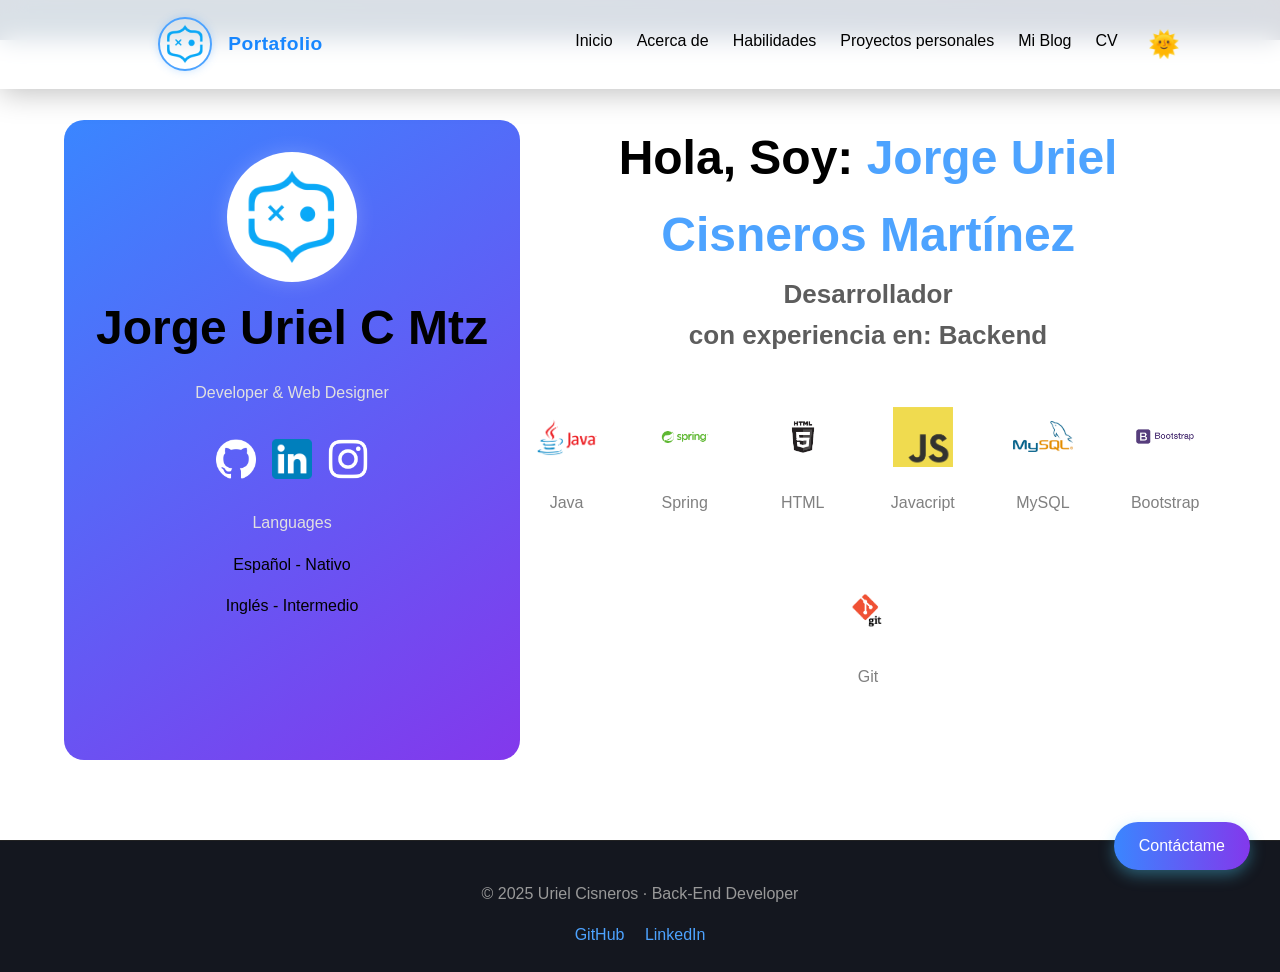
==== commit bc27a088: "modificaciones en el diseño principal, correccion de errores" ====
--- a/index.html
+++ b/index.html
@@ -54,7 +54,7 @@
               <a href="#"><img src="media/logo_instagram.png" alt="Instagram"></a>
             </div>
             <div class="idiomas">
-              <h2>🌎 Languages</h2>
+              <h2>Languages</h2>
               <p>Español - Nativo</p>
               <p>Inglés - Intermedio</p>
             </div>
@@ -63,12 +63,12 @@
         </div>
         <div class="card-right">
 
-          <h1>Hola, Soy <span class="highlight">Jorge Uriel Cisneros Martínez</span></h1>
+          <h1>Hola, Soy: <span class="highlight">Jorge Uriel Cisneros Martínez</span></h1>
           <h2 class="text-sub">Desarrollador </h2>
-          <h2 class="text-sub">con experiencia en: <span class=" text-sub typing" id="typing-text"></span> </h2> 
+          <h2 class="text-sub">con experiencia en: <span class=" text-sub typing" id="typing-text"></span> </h2>
 
           <div class="card-tecnologies">
-            <div class="tecnologias">
+            <div class="tecnologias-principal">
               <div>
                 <img src="media/logo_java.png" alt="Java">
                 <h2>Java</h2>
@@ -128,10 +128,7 @@
   <!-- MODAL HABILITIES -->
   <div id="habilities-modal" class="modal">
     <div class="modal-content">
-      <h1>Habilidades y Herramientas</span></h1>
-
-      <h1> <span class="highlight">Tecnologias que uso actualmente</span></h1>
-
+      <h1>Habilidades: <span class="highlight">Tecnologias que uso actualmente</span></h1>
 
       <div class="card-habilities">
         <div class="tecnologias habilities-card">
@@ -185,7 +182,7 @@
           </div>
           <div>
             <img src="media/icons/iconVisualStudio.png" alt="VisuaStudio">
-            <h2>Visual Studio Code</h2>
+            <h2>Visual Studio</h2>
           </div>
         </div>
       </div>
--- a/style_principal.css
+++ b/style_principal.css
@@ -193,15 +193,16 @@
     color: #6657d7;
 }
 
-.tecnologias {
-    display: flex;
-    align-items: center;
+.tecnologias-principal {
+    display: flex;
+    align-items: flex-start;
     justify-content:space-around;
     gap: 25px;
-    justify-items: center;
-}
-
-.tecnologias div {
+    flex-wrap: wrap;
+}
+
+.tecnologias-principal div {
+  position: relative;
     display: flex;
     flex-direction: column;
     box-shadow:rgba(0, 0, 0, 0.05);
@@ -213,6 +214,96 @@
     cursor: default;
 }
 
+.tecnologias-principal img {
+    width: 60px;
+    height: 60px;
+    object-fit: contain;
+    margin-bottom: 10px;
+}
+
+.tecnologias-principal h2 {
+    font-size: 1rem;
+    font-weight: 500;
+    color: #808080;
+}
+
+.tecnologias {
+    display: flex;
+    align-items: flex-start;
+    justify-content:space-around;
+    gap: 25px;
+    flex-wrap: wrap;
+}
+
+.tecnologias div {
+  position: relative;
+    display: flex;
+    flex-direction: column;
+    box-shadow:rgba(144, 144, 144, 0.05);
+    align-items: center;
+    text-align: center;
+    transition: transform 0.5s ease, box-shadow 0.3s ease;
+    padding: 5px;
+    border-radius: 16px;
+    cursor: default;
+    
+    transition: all 0.4s ease;
+    backdrop-filter: blur(5px);
+    overflow: hidden;
+    z-index: 0;
+}
+
+.tecnologias div .more-info {
+  position: absolute;
+  top: 0;
+  left: 0;
+  width: 100%;
+  height: 100%;
+  background: white;
+  border-radius: 20px;
+  padding: 2rem;
+  box-shadow: 0 10px 25px rgba(0, 0, 0, 0.15);
+  opacity: 0;
+  transform: scale(0.95);
+  transition: all 0.4s ease;
+  pointer-events: none;
+  z-index: 10;
+}
+.tecnologias div .more-info p{
+  color: black;
+}
+
+.tecnologias div .more-info {
+   width: 100%;
+  opacity: 0;
+  transform: translateY(10px);
+  transition: opacity 0.4s ease, transform 0.4s ease;
+  pointer-events: none;
+  margin-top: 10px;
+}
+
+/* EFECTO SOLO EN CARD HOVER */
+
+.tecnologias-principal div:hover {
+  transform: scale(1.05);
+  box-shadow: 0 20px 40px rgba(76, 201, 240, 0.4);
+}
+
+.tecnologias div:hover {
+  transform: scale(1.05);
+  box-shadow: 0 20px 40px rgba(76, 201, 240, 0.2);
+  z-index: 20;
+  min-height: 200px;
+  min-width:200px;
+}
+
+.tecnologias div:hover .more-info {
+  opacity: 1;
+  transform: scale(1);
+  transition: transform 0.5s ease;
+  pointer-events: auto;
+}
+
 .tecnologias img {
     width: 60px;
     height: 60px;
@@ -223,7 +314,7 @@
 .tecnologias h2 {
     font-size: 1rem;
     font-weight: 500;
-    color: #2c1b6b;
+    color: #808080;
 }
 
 .tecnologias div:hover {
@@ -235,12 +326,12 @@
 
 .card-habilities {
     display: flex;
-    background-color: #3e4664;
+    background-color: #5870c6;
     padding: 100px;
     border-radius: 26px;
     justify-content: center;
     flex-wrap: wrap;
-    gap: 1.5rem;
+    gap: 1rem;
 }
 
 .card-habilities img {
